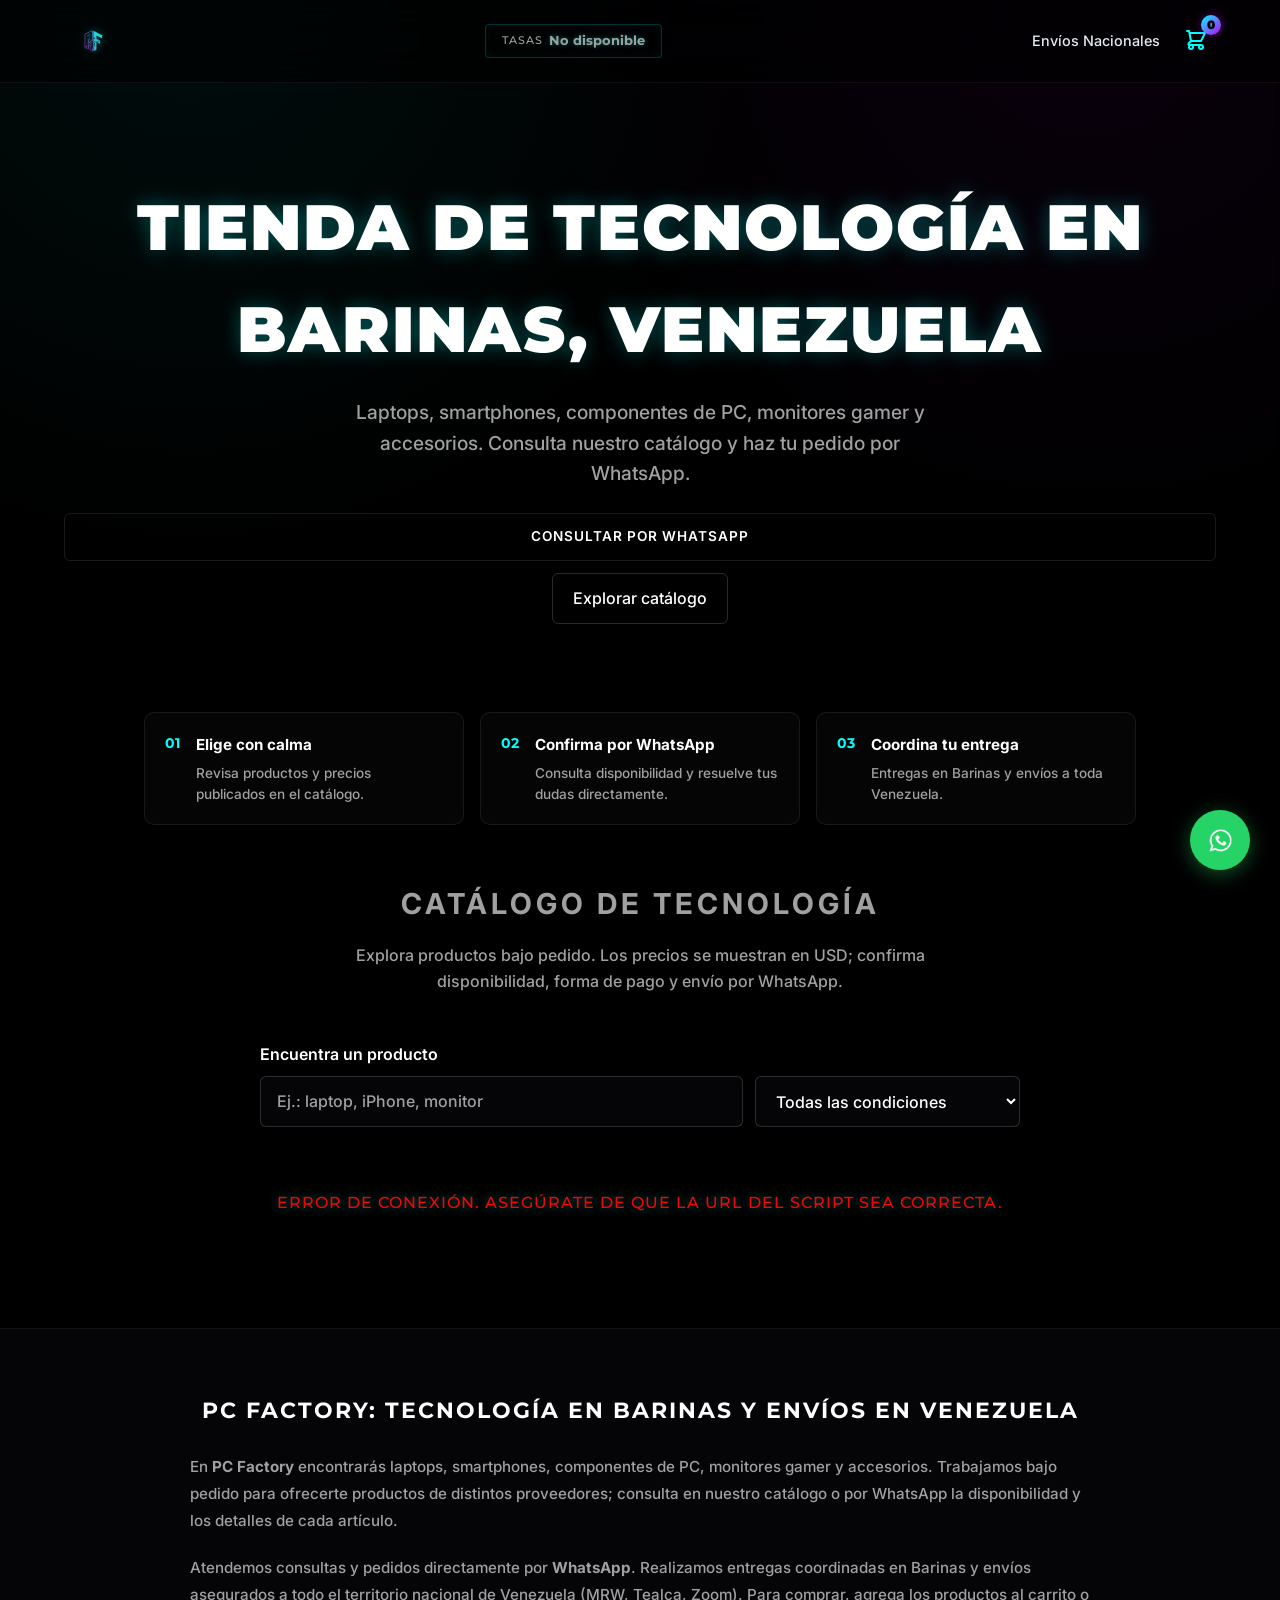
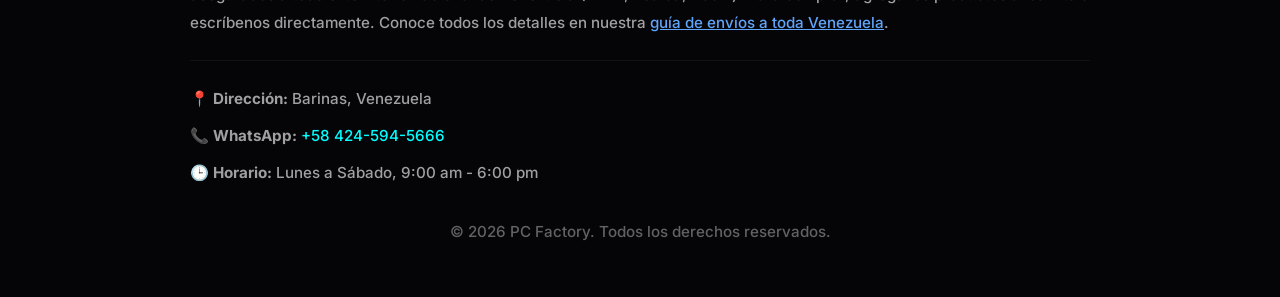
==== index.html @ 3b357d04 "Catalogo: agregar PlayStation 5 Slim 1TB con lectora y actualizar sitemap" ====
<!DOCTYPE html>
<html lang="es">
<head>
    <meta charset="UTF-8">
    <meta name="viewport" content="width=device-width, initial-scale=1.0">

    <title>PC Factory | Tecnología y computación en Barinas</title>
    <meta name="description" content="PC Factory en Barinas: laptops, smartphones, componentes de PC y accesorios. Consulta el catálogo y pide por WhatsApp; hacemos envíos a toda Venezuela.">
    <meta name="author" content="PC Factory">
    <meta name="robots" content="index, follow">
    <meta name="theme-color" content="#000000">

    <!-- Canonical y hreflang -->
    <link rel="canonical" href="https://pcfactory.site/">
    <link rel="alternate" hreflang="es-ve" href="https://pcfactory.site/">
    <link rel="alternate" hreflang="x-default" href="https://pcfactory.site/">

    <!-- Open Graph (Facebook / WhatsApp) -->
    <meta property="og:type" content="website">
    <meta property="og:site_name" content="PC Factory">
    <meta property="og:locale" content="es_VE">
    <meta property="og:title" content="PC Factory | Tecnología y computación en Barinas">
    <meta property="og:description" content="Laptops, smartphones, componentes de PC y accesorios en Barinas. Consulta el catálogo y pide por WhatsApp con envíos a toda Venezuela.">
    <meta property="og:url" content="https://pcfactory.site/">
    <meta property="og:image" content="https://pcfactory.site/Isotipo.png">
    <meta property="og:image:alt" content="Logo de PC Factory">

    <!-- Twitter Cards -->
    <meta name="twitter:card" content="summary_large_image">
    <meta name="twitter:title" content="PC Factory | Tecnología y computación en Barinas">
    <meta name="twitter:description" content="Laptops, smartphones, componentes de PC y accesorios en Barinas. Pide por WhatsApp; hacemos envíos a toda Venezuela.">
    <meta name="twitter:image" content="https://pcfactory.site/Isotipo.png">

    <!-- Favicon -->
    <link rel="icon" type="image/png" sizes="96x96" href="favicon/favicon-96x96.png">
    <link rel="icon" type="image/svg+xml" href="favicon/favicon.svg">
    <link rel="shortcut icon" href="favicon/favicon.ico">
    <link rel="apple-touch-icon" sizes="180x180" href="favicon/apple-touch-icon.png">
    <meta name="apple-mobile-web-app-title" content="PCFactory">
    <link rel="manifest" href="favicon/site.webmanifest">

    <!-- Schema.org: información del negocio -->
    <script type="application/ld+json">
    {
      "@context": "https://schema.org",
      "@type": "ElectronicsStore",
      "name": "PC Factory",
      "image": "https://pcfactory.site/Isotipo.png",
      "url": "https://pcfactory.site/",
      "telephone": "+58-424-594-5666",
      "priceRange": "$$",
      "address": {
        "@type": "PostalAddress",
        "streetAddress": "Ciudad Varyna, El Roble",
        "addressLocality": "Barinas",
        "addressRegion": "Barinas",
        "postalCode": "5201",
        "addressCountry": "VE"
      },
      "openingHoursSpecification": {
        "@type": "OpeningHoursSpecification",
        "dayOfWeek": [
          "Monday",
          "Tuesday",
          "Wednesday",
          "Thursday",
          "Friday",
          "Saturday"
        ],
        "opens": "09:00",
        "closes": "18:00"
      },
      "areaServed": [
        {
          "@type": "City",
          "name": "Barinas"
        },
        {
          "@type": "Country",
          "name": "Venezuela"
        }
      ]
    }
    </script>

    <!-- Fonts -->
    <link rel="preconnect" href="https://fonts.googleapis.com">
    <link rel="preconnect" href="https://fonts.gstatic.com" crossorigin>
    <link href="https://fonts.googleapis.com/css2?family=Inter:wght@400;500;600;700&family=Montserrat:wght@600;700;800&display=swap" rel="stylesheet">

    <!-- CSS -->
    <link rel="stylesheet" href="css/style.css">

    <!-- Scripts -->
    <script src="js/app.js" defer></script>
</head>
<body>

    <!-- Header / Navbar -->
    <header class="navbar">
        <div class="logo-container">
            <img src="Isotipo.png" alt="PC Factory, tienda de tecnología en Barinas" class="logo-img">
        </div>
        
        <!-- Tasas de Cambio -->
        <div class="exchange-rates" id="exchange-rates">
            <span class="rate-loading">Actualizando tasas...</span>
        </div>

        <nav style="display: flex; align-items: center; gap: 1rem;">
            <a href="envios-venezuela.html" class="nav-link" style="color: #e2e8f0; text-decoration: none; font-size: 0.9rem; font-weight: 500;">Envíos Nacionales</a>
            <button id="cart-toggle" class="cart-toggle" aria-label="Abrir pedido" aria-controls="cart-modal" aria-expanded="false">
                <svg width="24" height="24" fill="none" stroke="currentColor" viewBox="0 0 24 24">
                    <path stroke-linecap="round" stroke-linejoin="round" stroke-width="2" d="M3 3h2l.4 2M7 13h10l4-8H5.4M7 13L5.4 5M7 13l-2.293 2.293c-.63.63-.184 1.707.707 1.707H17m0 0a2 2 0 100 4 2 2 0 000-4zm-8 2a2 2 0 11-4 0 2 2 0 014 0z"></path>
                </svg>
                <span id="cart-count" class="cart-count">0</span>
            </button>
        </nav>
    </header>

    <main>
        <!-- Hero Section -->
        <section class="hero">
            <h1>Tienda de tecnología en Barinas, Venezuela</h1>
            <p>Laptops, smartphones, componentes de PC, monitores gamer y accesorios. Consulta nuestro catálogo y haz tu pedido por WhatsApp.</p>
            <div class="hero-actions">
                <a class="btn btn-primary hero-cta" href="https://wa.me/584245945666?text=Hola%20PC%20Factory%2C%20quiero%20consultar%20sobre%20el%20cat%C3%A1logo." target="_blank" rel="noopener noreferrer">Consultar por WhatsApp</a>
                <a class="hero-catalog-link" href="#catalogo">Explorar catálogo</a>
            </div>
        </section>

        <section class="shopping-benefits" aria-label="Cómo comprar en PC Factory">
            <div class="benefit-item">
                <span class="benefit-number" aria-hidden="true">01</span>
                <div>
                    <h2>Elige con calma</h2>
                    <p>Revisa productos y precios publicados en el catálogo.</p>
                </div>
            </div>
            <div class="benefit-item">
                <span class="benefit-number" aria-hidden="true">02</span>
                <div>
                    <h2>Confirma por WhatsApp</h2>
                    <p>Consulta disponibilidad y resuelve tus dudas directamente.</p>
                </div>
            </div>
            <div class="benefit-item">
                <span class="benefit-number" aria-hidden="true">03</span>
                <div>
                    <h2>Coordina tu entrega</h2>
                    <p>Entregas en Barinas y envíos a toda Venezuela.</p>
                </div>
            </div>
        </section>

        <!-- Product Catalog -->
        <section id="catalogo" class="products-section">
            <h2 class="section-title">Catálogo de tecnología</h2>
            <p class="catalog-intro">Explora productos bajo pedido. Los precios se muestran en USD; confirma disponibilidad, forma de pago y envío por WhatsApp.</p>
            <div class="catalog-tools">
                <label class="catalog-search-label" for="catalog-search">Encuentra un producto</label>
                <div class="catalog-filters">
                    <input id="catalog-search" class="catalog-search" type="search" placeholder="Ej.: laptop, iPhone, monitor" autocomplete="off">
                    <label class="visually-hidden" for="condition-filter">Filtrar por condición</label>
                    <select id="condition-filter" class="condition-filter">
                        <option value="">Todas las condiciones</option>
                    </select>
                </div>
                <p id="catalog-result-count" class="catalog-result-count" aria-live="polite"></p>
            </div>
            <div id="product-grid" class="product-grid">
                <!-- PRODUCT PAGES:START -->
<article class="product-card glass-panel">
    <a class="product-image-container product-static-image" href="productos/fuente-de-poder-spidertec-600w.html" aria-label="Ver detalles de Fuente de poder Spidertec 600w">
        <img src="https://i.postimg.cc/sfmdy00H/D-NQ-NP-2X-953090-MLV116192589009-082026-F.png" alt="Fuente de poder Spidertec 600w" class="product-image" loading="lazy">
        <span class="product-category">Nuevo</span>
    </a>
    <div class="product-info">
        <h3 class="product-name">Fuente de poder Spidertec 600w</h3>
        <p class="product-availability">Bajo pedido · confirma disponibilidad</p>
        <div class="product-footer">
            <span class="product-price">$20.00</span>
            <a class="btn btn-primary" href="productos/fuente-de-poder-spidertec-600w.html">Ver ficha del producto</a>
        </div>
    </div>
</article>
<article class="product-card glass-panel">
    <a class="product-image-container product-static-image" href="productos/memoria-ram-ddr4-8gb-2133mhz-2rx8-para-laptop.html" aria-label="Ver detalles de Memoria Ram DDR4 8gb 2133mhz 2rx8 Para Laptop">
        <img src="https://i.postimg.cc/L5cjGVfm/Whats-App-Image-2026-10-25-at-11-34-04-PM.png" alt="Memoria Ram DDR4 8gb 2133mhz 2rx8 Para Laptop" class="product-image" loading="lazy">
        <span class="product-category">Usado</span>
    </a>
    <div class="product-info">
        <h3 class="product-name">Memoria Ram DDR4 8gb 2133mhz 2rx8 Para Laptop</h3>
        <p class="product-availability">Bajo pedido · confirma disponibilidad</p>
        <div class="product-footer">
            <span class="product-price">$50.00</span>
            <a class="btn btn-primary" href="productos/memoria-ram-ddr4-8gb-2133mhz-2rx8-para-laptop.html">Ver ficha del producto</a>
        </div>
    </div>
</article>
<article class="product-card glass-panel">
    <a class="product-image-container product-static-image" href="productos/laptop-lenovo-yoga-11e-8gb-ram-ssd-128gb-tactil.html" aria-label="Ver detalles de Laptop Lenovo Yoga 11e 8gb Ram Ssd 128gb Táctil">
        <img src="https://i.postimg.cc/JnTR6kLc/Think-Pad-Yoga-11e-4th-Gen.png" alt="Laptop Lenovo Yoga 11e 8gb Ram Ssd 128gb Táctil" class="product-image" loading="lazy">
        <span class="product-category">Nuevo</span>
    </a>
    <div class="product-info">
        <h3 class="product-name">Laptop Lenovo Yoga 11e 8gb Ram Ssd 128gb Táctil</h3>
        <p class="product-availability">Bajo pedido · confirma disponibilidad</p>
        <div class="product-footer">
            <span class="product-price">$275.00</span>
            <a class="btn btn-primary" href="productos/laptop-lenovo-yoga-11e-8gb-ram-ssd-128gb-tactil.html">Ver ficha del producto</a>
        </div>
    </div>
</article>
<article class="product-card glass-panel">
    <a class="product-image-container product-static-image" href="productos/mini-ups-20-000mah-18w-5v-9v-12v.html" aria-label="Ver detalles de Mini Ups 20.000mah 18w 5v 9v 12v">
        <img src="https://i.postimg.cc/zvj2SCYm/D-NQ-NP-2X-614015-MLV114859892924-082026-F.png" alt="Mini Ups 20.000mah 18w 5v 9v 12v" class="product-image" loading="lazy">
        <span class="product-category">Nuevo</span>
    </a>
    <div class="product-info">
        <h3 class="product-name">Mini Ups 20.000mah 18w 5v 9v 12v</h3>
        <p class="product-availability">Bajo pedido · confirma disponibilidad</p>
        <div class="product-footer">
            <span class="product-price">$65.00</span>
            <a class="btn btn-primary" href="productos/mini-ups-20-000mah-18w-5v-9v-12v.html">Ver ficha del producto</a>
        </div>
    </div>
</article>
<article class="product-card glass-panel">
    <a class="product-image-container product-static-image" href="productos/playstation-5-slim-1tb-con-lectora.html" aria-label="Ver detalles de Playstation 5 Slim 1TB (Con lectora)">
        <img src="https://i.postimg.cc/0NVG891N/D-NQ-NP-864611-MLV77228385514-072024-O-Photoroom.png" alt="Playstation 5 Slim 1TB (Con lectora)" class="product-image" loading="lazy">
        <span class="product-category">Nuevo</span>
    </a>
    <div class="product-info">
        <h3 class="product-name">Playstation 5 Slim 1TB (Con lectora)</h3>
        <p class="product-availability">Bajo pedido · confirma disponibilidad</p>
        <div class="product-footer">
            <span class="product-price">$1155.00</span>
            <a class="btn btn-primary" href="productos/playstation-5-slim-1tb-con-lectora.html">Ver ficha del producto</a>
        </div>
    </div>
</article>
<!-- PRODUCT PAGES:END -->
            </div>
        </section>
    </main>

    <!-- Shopping Cart Modal -->
    <aside id="cart-modal" class="cart-modal" role="dialog" aria-modal="true" aria-labelledby="cart-title" aria-hidden="true" tabindex="-1">
        <div class="cart-header">
            <h3 id="cart-title">Tu pedido</h3>
            <button id="close-cart" class="close-btn" aria-label="Cerrar carrito">&times;</button>
        </div>
        <div id="cart-items" class="cart-items">
            <!-- Los items del carrito se inyectarán aquí -->
        </div>
        <div class="cart-footer">
            <div class="cart-total">
                <span>Total:</span>
                <span id="cart-total">$0.00</span>
            </div>
            <p class="checkout-note">Al continuar, enviaremos este resumen por WhatsApp para confirmar disponibilidad y coordinar los detalles.</p>
            <button id="checkout-btn" class="btn btn-primary checkout-btn" disabled>Enviar pedido por WhatsApp</button>
        </div>
    </aside>

    <!-- Product Preview Modal -->
    <div id="preview-modal" class="preview-modal" role="dialog" aria-modal="true" aria-labelledby="preview-title" aria-hidden="true">
        <div class="preview-content" tabindex="-1">
            <button id="close-preview" class="preview-close" aria-label="Cerrar vista previa">&times;</button>
            <div class="preview-image-container">
                <img id="preview-img" src="" alt="Vista previa">
            </div>
        <div class="preview-details">
                <h3 id="preview-title" class="preview-title"></h3>
                <div id="preview-price" class="preview-price"></div>
                <p id="preview-desc" class="preview-desc"></p>
                <button id="preview-add-cart" class="btn btn-primary">
                    <span>Agregar al pedido</span>
                </button>
            </div>
        </div>
    </div>

    <!-- Información del negocio -->
    <footer class="site-footer">
        <div class="footer-content">
            <h2>PC Factory: tecnología en Barinas y envíos en Venezuela</h2>
            <p>
                En <strong>PC Factory</strong> encontrarás laptops, smartphones, componentes de PC, monitores gamer y accesorios.
                Trabajamos bajo pedido para ofrecerte productos de distintos proveedores; consulta en nuestro catálogo o por WhatsApp
                la disponibilidad y los detalles de cada artículo.
            </p>
            <p>
                Atendemos consultas y pedidos directamente por <strong>WhatsApp</strong>. Realizamos entregas coordinadas en Barinas y envíos asegurados a todo el territorio nacional de Venezuela (MRW, Tealca, Zoom). Para comprar, agrega los productos al carrito o escríbenos directamente. Conoce todos los detalles en nuestra <a href="envios-venezuela.html" style="color: var(--color-primary, #60a5fa); text-decoration: underline;">guía de envíos a toda Venezuela</a>.
            </p>
            <div class="footer-info">
                <p><strong>📍 Dirección:</strong> Barinas, Venezuela</p>
                <p><strong>📞 WhatsApp:</strong> <a href="https://wa.me/584245945666">+58 424-594-5666</a></p>
                <p><strong>🕒 Horario:</strong> Lunes a Sábado, 9:00 am - 6:00 pm</p>
            </div>
            <p class="footer-copy">&copy; 2026 PC Factory. Todos los derechos reservados.</p>
        </div>
    </footer>

    <!-- WhatsApp Floating Button -->
    <a href="https://wa.me/584245945666" class="whatsapp-float" target="_blank" rel="noopener noreferrer" aria-label="Chatear con PC Factory por WhatsApp">
        <img src="img/logo whatsapp.avif" alt="" aria-hidden="true">
    </a>

</body>
</html>
---- css/style.css ----
/* css/style.css - Tech-Cyberpunk Premium */

:root {
    --bg-absolute: #000000;
    --bg-secondary: #050508;
    --text-primary: #FFFFFF;
    --text-secondary: #A0A0A0;
    
    /* Brand Colors */
    --cyan: #00FFFF;
    --cyan-glow: rgba(0, 255, 255, 0.4);
    --cyan-border: rgba(0, 255, 255, 0.2);
    
    --violet: #BD00FF;
    --violet-glow: rgba(189, 0, 255, 0.4);
    --violet-border: rgba(189, 0, 255, 0.2);
    
    --gradient: linear-gradient(135deg, var(--cyan), var(--violet));
    
    --font-heading: 'Montserrat', sans-serif;
    --font-body: 'Inter', sans-serif;
    
    --transition: all 0.3s cubic-bezier(0.25, 1, 0.5, 1);
}

* {
    margin: 0;
    padding: 0;
    box-sizing: border-box;
    -webkit-font-smoothing: antialiased;
}

body {
    background-color: var(--bg-absolute);
    color: var(--text-primary);
    font-family: var(--font-body);
    font-weight: 500;
    line-height: 1.6;
    overflow-x: hidden;
    position: relative;
    font-size: 16px;
}

/* Background Cyberpunk Elements (Clean, Minimal) */
body::before {
    content: '';
    position: fixed;
    top: 0; left: 0; width: 100%; height: 100%;
    background-image: 
        radial-gradient(circle at 15% 0%, rgba(0, 255, 255, 0.05) 0%, transparent 40%),
        radial-gradient(circle at 85% 0%, rgba(189, 0, 255, 0.05) 0%, transparent 40%);
    z-index: -2;
    pointer-events: none;
}

/* Typography Rules */
h1, h2, h3, h4, h5, h6 {
    font-family: var(--font-heading);
    text-transform: uppercase;
    font-weight: 700;
    letter-spacing: 2px;
}

/* Header */
.navbar {
    position: fixed;
    top: 0;
    width: 100%;
    z-index: 100;
    display: flex;
    justify-content: space-between;
    align-items: center;
    padding: 1rem 5%;
    background: rgba(0, 0, 0, 0.6);
    backdrop-filter: blur(20px);
    border-bottom: 1px solid rgba(255, 255, 255, 0.05);
}

.logo-container {
    display: flex;
    align-items: center;
}

.logo-img {
    height: 50px;
    object-fit: contain;
    filter: drop-shadow(0 0 5px var(--cyan-glow));
}

/* Exchange Rates */
.exchange-rates {
    display: flex;
    gap: 1.5rem;
    background: rgba(0, 0, 0, 0.5);
    border: 1px solid var(--cyan-border);
    padding: 6px 16px;
    border-radius: 4px;
    font-family: var(--font-heading);
    font-size: 0.8rem;
    box-shadow: inset 0 0 10px rgba(0, 255, 255, 0.05);
}

.rate-item {
    display: flex;
    align-items: center;
    gap: 6px;
}

.rate-label {
    color: var(--text-secondary);
    font-size: 0.7rem;
    letter-spacing: 1px;
}

.rate-value {
    color: var(--cyan);
    font-weight: 700;
    text-shadow: 0 0 5px var(--cyan-glow);
}

.rate-value.bcv {
    color: var(--violet);
    text-shadow: 0 0 5px var(--violet-glow);
}

.rate-loading {
    color: var(--text-secondary);
    font-family: var(--font-body);
    font-size: 0.8rem;
    animation: pulse 1.5s infinite;
}

.cart-toggle {
    background: transparent;
    border: none;
    color: var(--cyan);
    cursor: pointer;
    position: relative;
    padding: 8px;
    transition: var(--transition);
}

.cart-toggle:hover {
    color: var(--text-primary);
    transform: scale(1.1);
    filter: drop-shadow(0 0 8px var(--cyan));
}

.cart-count {
    position: absolute;
    top: -5px;
    right: -5px;
    background: var(--gradient);
    color: var(--bg-absolute);
    font-size: 0.75rem;
    font-weight: 900;
    width: 20px;
    height: 20px;
    border-radius: 50%;
    display: flex;
    align-items: center;
    justify-content: center;
    box-shadow: 0 0 10px var(--violet-glow);
    font-family: var(--font-heading);
}

/* Hero Section */
.hero {
    margin-top: 80px;
    padding: 6rem 5% 4rem;
    text-align: center;
    position: relative;
}

.hero h1 {
    font-size: 4rem;
    font-weight: 900;
    margin-bottom: 1rem;
    color: var(--text-primary);
    text-shadow: 0 0 20px rgba(0, 255, 255, 0.3);
}

.hero h1 span {
    background: var(--gradient);
    -webkit-background-clip: text;
    -webkit-text-fill-color: transparent;
}

.hero p {
    font-size: 1.2rem;
    color: var(--text-secondary);
    max-width: 600px;
    margin: 0 auto;
    font-family: var(--font-body);
    font-weight: 500;
}

.hero-actions {
    display: flex;
    justify-content: center;
    align-items: center;
    flex-wrap: wrap;
    gap: 0.75rem;
    margin-top: 1.5rem;
}

.hero-cta {
    width: fit-content;
    margin: 0;
    text-decoration: none;
}

.hero-catalog-link {
    display: inline-flex;
    align-items: center;
    justify-content: center;
    min-height: 48px;
    padding: 0.75rem 1.25rem;
    border: 1px solid rgba(255, 255, 255, 0.16);
    border-radius: 6px;
    color: var(--text-primary);
    text-decoration: none;
    transition: var(--transition);
}

.hero-catalog-link:hover {
    border-color: var(--cyan);
    color: var(--cyan);
}

.shopping-benefits {
    display: grid;
    grid-template-columns: repeat(3, minmax(0, 1fr));
    gap: 1rem;
    max-width: 1120px;
    margin: 0 auto;
    padding: 1.5rem 5%;
}

.benefit-item {
    display: flex;
    align-items: flex-start;
    gap: 1rem;
    padding: 1.25rem;
    border: 1px solid rgba(255, 255, 255, 0.08);
    border-radius: 10px;
    background: rgba(255, 255, 255, 0.02);
}

.benefit-number {
    color: var(--cyan);
    font-family: var(--font-heading);
    font-size: 0.85rem;
    font-weight: 700;
}

.benefit-item h2 {
    margin-bottom: 0.35rem;
    font-family: var(--font-body);
    font-size: 0.95rem;
    letter-spacing: 0;
    text-transform: none;
}

.benefit-item p {
    color: var(--text-secondary);
    font-size: 0.85rem;
    line-height: 1.5;
}

/* Products Grid */
.products-section {
    padding: 2rem 5% 5rem;
}

#catalogo {
    scroll-margin-top: 100px;
}

.section-title {
    font-size: 1.8rem;
    margin-bottom: 1rem;
    color: var(--text-secondary);
    text-align: center;
    font-family: var(--font-body);
    font-style: normal;
    letter-spacing: 4px;
}

.catalog-intro {
    max-width: 680px;
    margin: 0 auto 3rem;
    color: var(--text-secondary);
    text-align: center;
}

.catalog-tools {
    max-width: 760px;
    margin: 0 auto 2rem;
}

.catalog-search-label {
    display: block;
    margin-bottom: 0.5rem;
    color: var(--text-primary);
    font-weight: 600;
}

.catalog-filters {
    display: grid;
    grid-template-columns: minmax(0, 1fr) minmax(190px, 0.55fr);
    gap: 0.75rem;
}

.catalog-search,
.condition-filter {
    width: 100%;
    min-height: 48px;
    padding: 0.75rem 1rem;
    border: 1px solid rgba(255, 255, 255, 0.16);
    border-radius: 6px;
    background: var(--bg-secondary);
    color: var(--text-primary);
    font: inherit;
}

.catalog-search::placeholder {
    color: var(--text-secondary);
}

.catalog-result-count {
    min-height: 1.5em;
    margin-top: 0.65rem;
    color: var(--text-secondary);
    font-size: 0.85rem;
}

.visually-hidden {
    position: absolute;
    width: 1px;
    height: 1px;
    padding: 0;
    margin: -1px;
    overflow: hidden;
    clip: rect(0, 0, 0, 0);
    white-space: nowrap;
    border: 0;
}

.product-grid {
    display: grid;
    grid-template-columns: repeat(auto-fill, minmax(280px, 1fr));
    gap: 2rem;
}

/* Product Card - Clean Containers */
.product-card {
    display: flex;
    flex-direction: column;
    overflow: hidden;
    transition: var(--transition);
    background: transparent;
    border: 1px solid rgba(255, 255, 255, 0.05);
    border-radius: 12px;
    position: relative;
    padding-bottom: 1.5rem;
}

.product-card:hover {
    transform: translateY(-5px);
    border-color: var(--cyan-border);
    box-shadow: 0 10px 30px rgba(0, 255, 255, 0.05);
}

.product-image-container {
    position: relative;
    padding: 2rem;
    display: flex;
    justify-content: center;
    align-items: center;
    height: 300px;
    cursor: pointer;
    background: radial-gradient(circle at center, rgba(255, 255, 255, 0.02) 0%, transparent 70%);
    width: 100%;
    border: 0;
    color: inherit;
    font: inherit;
}

.product-image-container:focus-visible,
.catalog-search:focus-visible,
.condition-filter:focus-visible,
.btn:focus-visible,
.cart-toggle:focus-visible,
.close-btn:focus-visible,
.preview-close:focus-visible,
.remove-item:focus-visible,
.whatsapp-float:focus-visible {
    outline: 2px solid var(--cyan);
    outline-offset: 3px;
}

.product-image {
    max-width: 100%;
    max-height: 100%;
    object-fit: contain;
    transition: transform 0.4s ease;
}

.product-card:hover .product-image {
    transform: scale(1.05);
}

.product-category {
    position: absolute;
    top: 15px;
    left: 15px;
    background: transparent;
    font-size: 0.7rem;
    font-family: var(--font-body);
    color: var(--text-secondary);
    letter-spacing: 1px;
}

.product-info {
    padding: 0 1.5rem;
    display: flex;
    flex-direction: column;
    align-items: center;
    text-align: center;
}

.product-name {
    font-size: 1.1rem;
    margin-bottom: 1rem;
    color: var(--text-primary);
    font-family: var(--font-body);
    font-weight: 600;
    text-transform: none;
    letter-spacing: 0;
}

.product-availability {
    margin: -0.35rem 0 1rem;
    color: var(--text-secondary);
    font-size: 0.8rem;
}

.product-footer {
    display: flex;
    flex-direction: column;
    align-items: center;
    gap: 1rem;
    width: 100%;
}

.product-details-link {
    color: var(--text-secondary);
    font-size: 0.85rem;
    text-underline-offset: 3px;
}

.product-details-link:hover {
    color: var(--cyan);
}

/* Massive Clean Price */
.product-price {
    font-family: var(--font-heading);
    font-size: 1.6rem;
    font-weight: 700;
    color: var(--cyan);
}

/* Minimalist Outline Buttons */
.btn {
    padding: 12px 24px;
    border: 1px solid rgba(255,255,255,0.1);
    border-radius: 6px;
    font-weight: 600;
    font-family: var(--font-body);
    text-transform: uppercase;
    letter-spacing: 1px;
    cursor: pointer;
    transition: var(--transition);
    display: flex;
    align-items: center;
    justify-content: center;
    gap: 8px;
    font-size: 0.85rem;
    background: transparent;
    color: var(--text-primary);
    width: 100%;
}

.btn:hover {
    border-color: var(--cyan);
    color: var(--cyan);
    background: rgba(0, 255, 255, 0.05);
}

.btn.added {
    border-color: var(--violet);
    color: var(--violet);
    box-shadow: inset 0 0 10px rgba(189, 0, 255, 0.2), 0 0 15px var(--violet-glow);
    text-shadow: 0 0 5px var(--violet);
}

/* Cart Modal */
.cart-modal {
    position: fixed;
    top: 0;
    right: -450px;
    width: 400px;
    height: 100vh;
    background: rgba(5, 5, 8, 0.95);
    backdrop-filter: blur(10px);
    z-index: 1000;
    transition: var(--transition);
    border-left: 1px solid var(--violet-border);
    display: flex;
    flex-direction: column;
    box-shadow: -10px 0 30px rgba(0,0,0,0.8);
}

.cart-modal.open {
    right: 0;
}

.cart-header {
    padding: 2rem;
    display: flex;
    justify-content: space-between;
    align-items: center;
    border-bottom: 1px solid rgba(255,255,255,0.05);
}

.close-btn {
    background: transparent;
    border: none;
    color: var(--text-secondary);
    font-size: 2rem;
    cursor: pointer;
    transition: var(--transition);
}

.close-btn:hover {
    color: var(--cyan);
    text-shadow: 0 0 10px var(--cyan);
}

.cart-items {
    flex-grow: 1;
    overflow-y: auto;
    padding: 2rem;
    display: flex;
    flex-direction: column;
    gap: 1.5rem;
}

.cart-item {
    display: flex;
    align-items: center;
    gap: 1rem;
    background: rgba(255,255,255,0.02);
    padding: 12px;
    border-radius: 6px;
    border: 1px solid rgba(255,255,255,0.05);
}

.cart-item img {
    width: 60px;
    height: 60px;
    object-fit: contain;
}

.cart-item-info {
    flex-grow: 1;
}

.cart-item-info h4 {
    font-size: 0.95rem;
    margin-bottom: 4px;
    font-weight: 700;
    font-family: var(--font-heading);
    text-transform: uppercase;
}

.cart-item-info p {
    background: var(--gradient);
    -webkit-background-clip: text;
    -webkit-text-fill-color: transparent;
    font-weight: 900;
    font-size: 1.1rem;
    font-family: var(--font-heading);
}

.remove-item {
    background: transparent;
    border: none;
    color: var(--text-secondary);
    font-size: 1.5rem;
    cursor: pointer;
}

.remove-item:hover {
    color: var(--violet);
    text-shadow: 0 0 10px var(--violet);
}

.cart-footer {
    padding: 2rem;
    border-top: 1px solid rgba(255,255,255,0.05);
    background: var(--bg-absolute);
}

.cart-total {
    display: flex;
    justify-content: space-between;
    font-size: 1.5rem;
    font-weight: 800;
    margin-bottom: 1.5rem;
    font-family: var(--font-heading);
}

.cart-total span:last-child {
    background: var(--gradient);
    -webkit-background-clip: text;
    -webkit-text-fill-color: transparent;
}

.checkout-btn {
    width: 100%;
    justify-content: center;
    padding: 16px;
    font-size: 1.1rem;
    background: var(--gradient);
    color: var(--bg-absolute);
    border: none;
}

.checkout-note {
    margin: -0.5rem 0 1rem;
    color: var(--text-secondary);
    font-size: 0.82rem;
    line-height: 1.5;
}

.checkout-btn:disabled {
    cursor: not-allowed;
    opacity: 0.45;
    box-shadow: none;
}

.checkout-btn:disabled:hover {
    color: var(--bg-absolute);
    background: var(--gradient);
    border: none;
}

.checkout-btn:hover {
    box-shadow: 0 0 20px var(--violet-glow);
    color: #fff;
    background: var(--bg-absolute);
    border: 1px solid var(--violet);
}

.empty-cart {
    text-align: center;
    color: var(--text-secondary);
    margin-top: 2rem;
}

/* Animations */
@keyframes pulse {
    0% { transform: scale(1); box-shadow: 0 0 0 var(--cyan); }
    50% { transform: scale(1.2); box-shadow: 0 0 20px var(--violet); }
    100% { transform: scale(1); box-shadow: 0 0 0 var(--cyan); }
}

.pulse-anim {
    animation: pulse 0.4s ease-out;
}

/* Product Preview Modal - Vertical Minimalist */
.preview-modal {
    position: fixed;
    top: 0;
    left: 0;
    width: 100%;
    height: 100vh;
    background: rgba(0, 0, 0, 0.95);
    backdrop-filter: blur(10px);
    z-index: 2000;
    display: flex;
    justify-content: center;
    align-items: center;
    opacity: 0;
    pointer-events: none;
    transition: var(--transition);
}

.preview-modal.open {
    opacity: 1;
    pointer-events: auto;
}

.preview-content {
    background: var(--bg-absolute);
    border: 1px solid rgba(255,255,255,0.05);
    border-radius: 12px;
    width: 90%;
    max-width: 700px;
    max-height: 90vh;
    display: flex;
    flex-direction: column;
    position: relative;
    overflow-y: auto;
    box-shadow: 0 0 50px rgba(0, 0, 0, 1);
    transform: translateY(20px);
    transition: transform 0.4s cubic-bezier(0.25, 1, 0.5, 1), opacity 0.4s;
}

.preview-modal.open .preview-content {
    transform: translateY(0);
}

.preview-close {
    position: absolute;
    top: 15px;
    right: 20px;
    background: transparent;
    border: none;
    color: var(--text-secondary);
    font-size: 2rem;
    cursor: pointer;
    transition: var(--transition);
    z-index: 10;
}

.preview-close:hover {
    color: var(--text-primary);
}

.preview-image-container {
    width: 100%;
    height: 50vh;
    display: flex;
    justify-content: center;
    align-items: center;
    background: #050508;
    padding: 2rem;
    border-bottom: 1px solid rgba(255,255,255,0.05);
}

.preview-image-container img {
    max-width: 100%;
    max-height: 100%;
    object-fit: contain;
}

.preview-details {
    padding: 2.5rem;
    display: flex;
    flex-direction: column;
    align-items: center;
    text-align: center;
}

.preview-title {
    font-family: var(--font-body);
    font-size: 1.8rem;
    font-weight: 600;
    margin-bottom: 0.5rem;
    color: var(--text-primary);
    text-transform: none;
    letter-spacing: 0;
}

.preview-price {
    font-family: var(--font-heading);
    font-size: 2.5rem;
    font-weight: 700;
    color: var(--cyan);
    margin-bottom: 2rem;
}

.preview-desc {
    color: var(--text-secondary);
    margin-bottom: 3rem;
    line-height: 1.8;
    font-size: 1rem;
    text-align: left;
    width: 100%;
    font-family: var(--font-body);
}

/* Utilities for JS States */
.loading, .error-msg {
    font-family: var(--font-heading);
    text-transform: uppercase;
    letter-spacing: 1px;
    color: var(--cyan);
    text-shadow: 0 0 10px var(--cyan-glow);
}

/* Responsive */
@media (max-width: 768px) {
    .navbar {
        flex-wrap: wrap;
        gap: 0.5rem;
        padding: 0.8rem 4%;
    }

    .exchange-rates {
        order: 3;
        width: 100%;
        justify-content: center;
        font-size: 0.7rem;
        padding: 4px 10px;
    }

    .hero { padding: 4rem 5% 2rem; }
    .hero h1 { font-size: 2.2rem; }
    .hero p { font-size: 1rem; }
    .hero-actions { flex-direction: column; }
    .hero-cta,
    .hero-catalog-link { width: 100%; max-width: 320px; }

    .shopping-benefits {
        grid-template-columns: 1fr;
        gap: 0.65rem;
    }

    .benefit-item {
        padding: 1rem;
    }

    .catalog-filters {
        grid-template-columns: 1fr;
    }

    .product-grid {
        grid-template-columns: repeat(auto-fill, minmax(160px, 1fr));
        gap: 1rem;
    }

    .product-image-container { height: 200px; padding: 1rem; }
    .product-name { font-size: 0.95rem; }
    .product-price { font-size: 1.3rem; }
    .product-info { padding: 0 0.85rem; }
    .product-availability { font-size: 0.75rem; }
    .btn { padding: 11px 12px; font-size: 0.75rem; }

    .cart-modal { width: 100%; right: -100%; }

    .preview-content {
        width: 100%;
        max-width: 100%;
        max-height: 100vh;
        border-radius: 0;
    }

    .preview-image-container { height: 40vh; }
    .preview-title { font-size: 1.4rem; }
    .preview-price { font-size: 2rem; }
    .preview-details { padding: 1.5rem; }
}

/* ============================================================ */
/* Footer SEO - Información local Barinas                       */
/* ============================================================ */
.site-footer {
    background: var(--bg-secondary);
    border-top: 1px solid rgba(255, 255, 255, 0.05);
    padding: 4rem 5% 2rem;
    margin-top: 2rem;
}

.footer-content {
    max-width: 900px;
    margin: 0 auto;
    text-align: left;
}

.site-footer h2 {
    font-size: 1.4rem;
    color: var(--text-primary);
    margin-bottom: 1.5rem;
    text-align: center;
    letter-spacing: 2px;
}

.site-footer p {
    color: var(--text-secondary);
    font-size: 0.95rem;
    margin-bottom: 1.2rem;
    line-height: 1.8;
    font-family: var(--font-body);
}

.footer-info {
    border-top: 1px solid rgba(255, 255, 255, 0.05);
    padding-top: 1.5rem;
    margin-top: 1.5rem;
}

.footer-info p {
    margin-bottom: 0.6rem;
}

.footer-info a {
    color: var(--cyan);
    text-decoration: none;
}

.footer-info a:hover {
    text-decoration: underline;
    text-shadow: 0 0 8px var(--cyan-glow);
}

.footer-copy {
    text-align: center;
    font-size: 0.8rem;
    margin-top: 2rem;
    margin-bottom: 0;
    opacity: 0.6;
}

@media (max-width: 768px) {
    .site-footer {
        padding: 3rem 5% 1.5rem;
    }
    .site-footer h2 {
        font-size: 1.1rem;
    }
}

/* ============================================================ */
/* Floating WhatsApp Button                                     */
/* ============================================================ */
.whatsapp-float {
    position: fixed;
    bottom: 30px;
    right: 30px;
    width: 60px;
    height: 60px;
    background-color: #25D366;
    color: #FFF;
    border-radius: 50%;
    display: flex;
    justify-content: center;
    align-items: center;
    box-shadow: 0px 4px 20px rgba(37, 211, 102, 0.4);
    z-index: 9999;
    transition: transform 0.3s cubic-bezier(0.175, 0.885, 0.32, 1.275), box-shadow 0.3s ease;
}

.whatsapp-float:hover {
    transform: scale(1.1);
    box-shadow: 0px 6px 25px rgba(37, 211, 102, 0.6);
    color: #FFF;
}

.whatsapp-float img {
    width: 35px;
    height: 35px;
    object-fit: contain;
}

body.cart-open .whatsapp-float {
    transform: scale(0) rotate(90deg);
    opacity: 0;
    pointer-events: none;
}

@media (max-width: 768px) {
    .whatsapp-float {
        bottom: 20px;
        right: 20px;
        width: 55px;
        height: 55px;
    }
    .whatsapp-float img {
        width: 30px;
        height: 30px;
    }
}
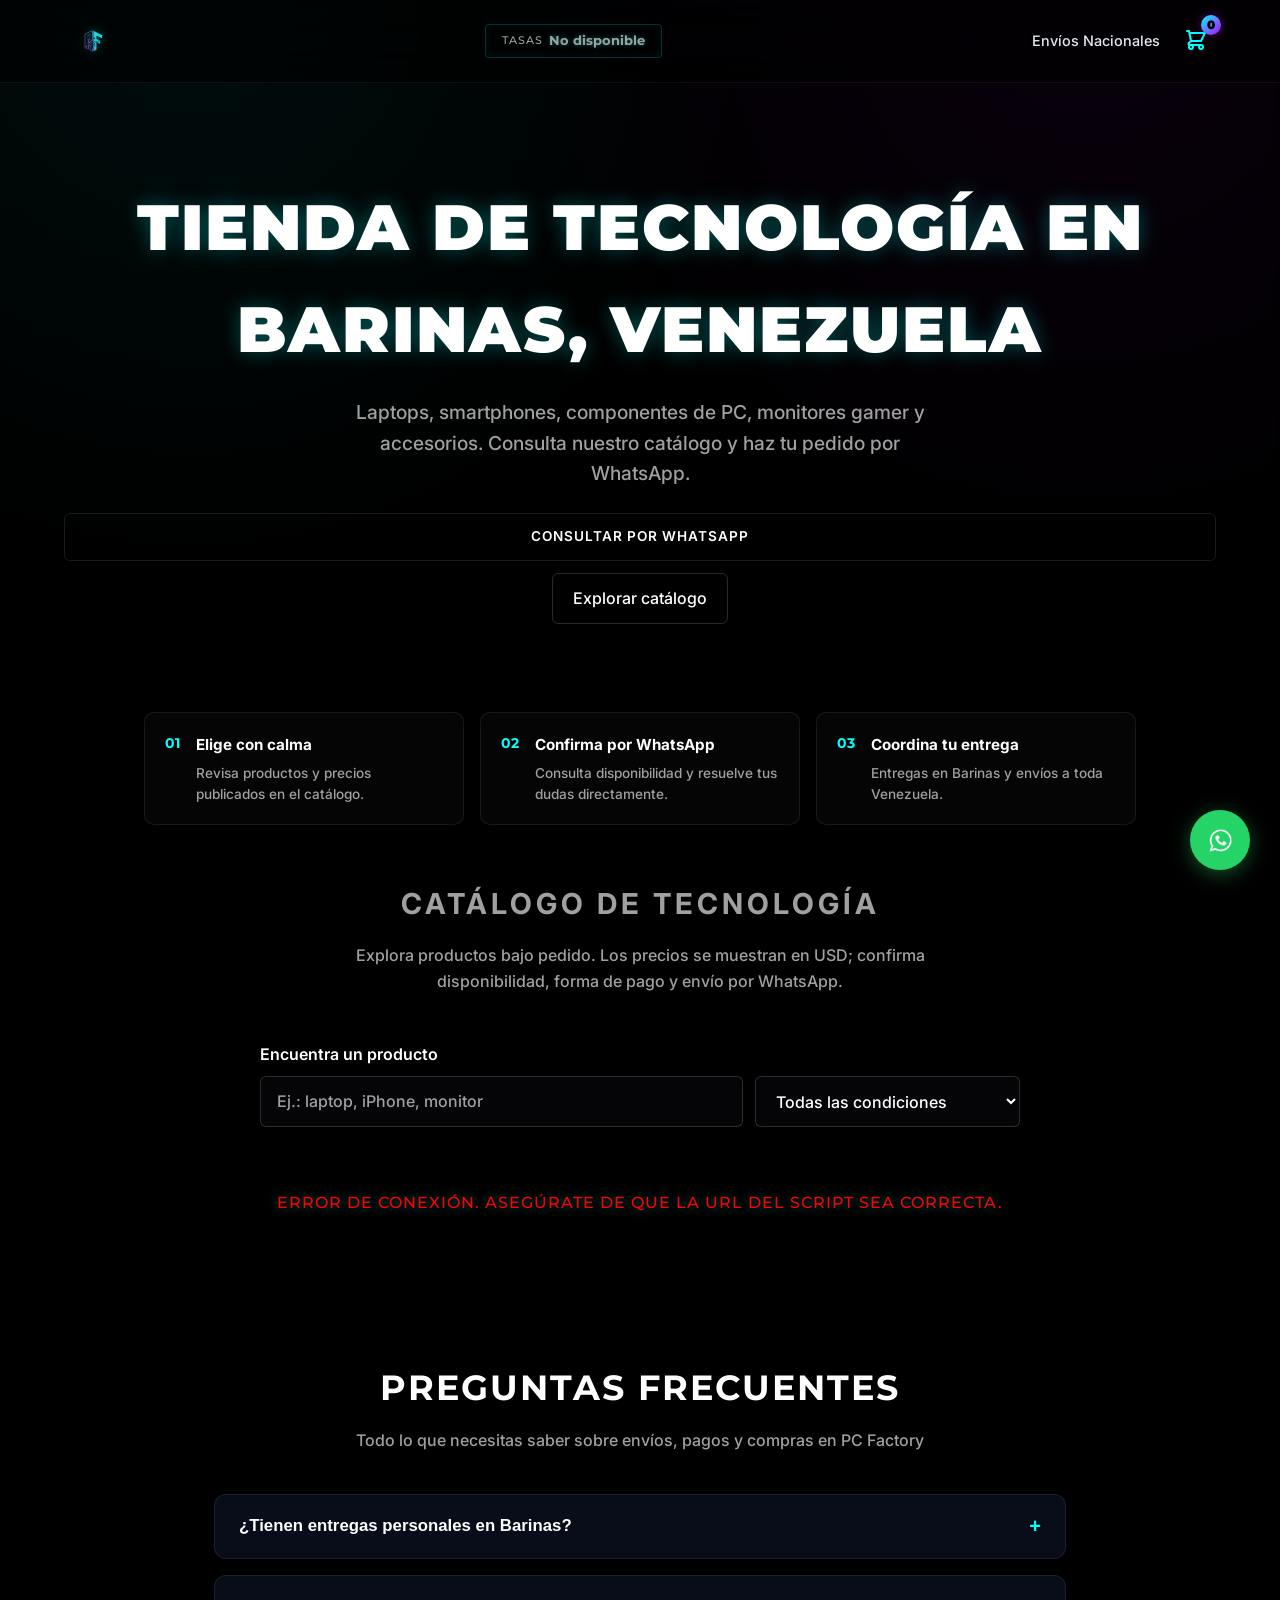
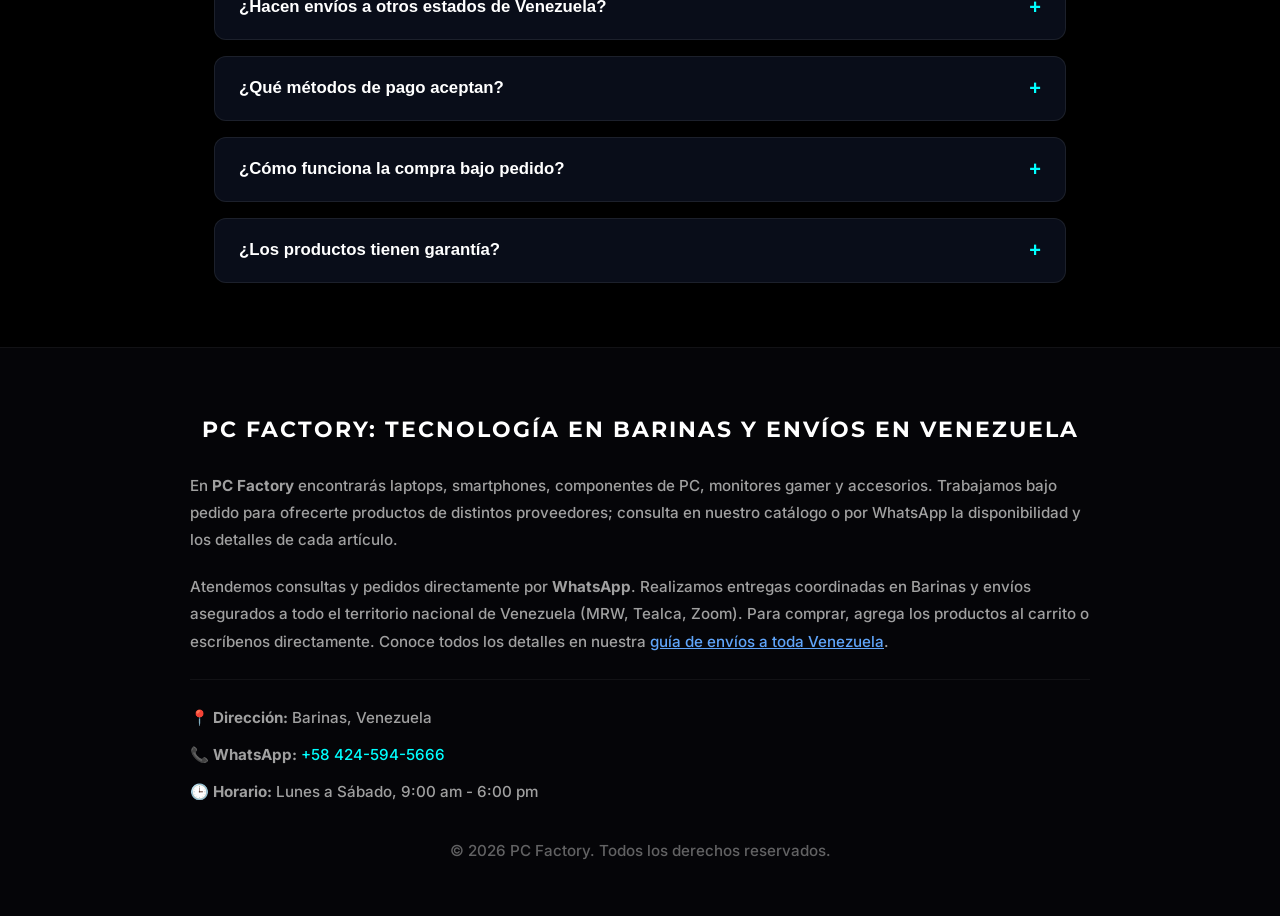
==== commit 4f09bda7: "SEO: agregar seccion FAQ con acordeon interactivo y datos estructurados Schema FAQPage" ====
--- a/index.html
+++ b/index.html
@@ -3,6 +3,16 @@
 <head>
     <meta charset="UTF-8">
     <meta name="viewport" content="width=device-width, initial-scale=1.0">
+
+    <!-- Google tag (gtag.js) -->
+    <script async src="https://www.googletagmanager.com/gtag/js?id=G-7D0QBT2Z5B"></script>
+    <script>
+      window.dataLayer = window.dataLayer || [];
+      function gtag(){dataLayer.push(arguments);}
+      gtag('js', new Date());
+
+      gtag('config', 'G-7D0QBT2Z5B');
+    </script>
 
     <title>PC Factory | Tecnología y computación en Barinas</title>
     <meta name="description" content="PC Factory en Barinas: laptops, smartphones, componentes de PC y accesorios. Consulta el catálogo y pide por WhatsApp; hacemos envíos a toda Venezuela.">
@@ -92,7 +102,58 @@
     <link rel="stylesheet" href="css/style.css">
 
     <!-- Scripts -->
-    <script src="js/app.js" defer></script>
+    <script src="js/app.js?v=3" defer></script>
+
+    <!-- Schema.org FAQPage -->
+    <script type="application/ld+json">
+    {
+      "@context": "https://schema.org",
+      "@type": "FAQPage",
+      "mainEntity": [
+        {
+          "@type": "Question",
+          "name": "¿Tienen tienda física en Barinas o hacen entregas personales?",
+          "acceptedAnswer": {
+            "@type": "Answer",
+            "text": "Coordinamos entregas personales seguras en Barinas (Alto Barinas, Centro, Ciudad Varyna y zonas aledañas) previa confirmación por WhatsApp. Puedes revisar tu mercancía al momento de la entrega."
+          }
+        },
+        {
+          "@type": "Question",
+          "name": "¿Hacen envíos a otros estados de Venezuela?",
+          "acceptedAnswer": {
+            "@type": "Answer",
+            "text": "Sí, realizamos envíos nacionales diarios con cobro en destino y seguro a cualquier estado de Venezuela a través de Zoom, Tealca y MRW (Caracas, Valencia, Maracaibo, San Cristóbal, Mérida, etc.)."
+          }
+        },
+        {
+          "@type": "Question",
+          "name": "¿Qué métodos de pago aceptan?",
+          "acceptedAnswer": {
+            "@type": "Answer",
+            "text": "Aceptamos Bolívares mediante Pago Móvil o transferencia a la tasa oficial del Banco Central de Venezuela (BCV) del día, Dólares en efectivo para entregas en Barinas, y métodos digitales como Binance USDT o Zinli."
+          }
+        },
+        {
+          "@type": "Question",
+          "name": "¿Cómo funciona la compra bajo pedido?",
+          "acceptedAnswer": {
+            "@type": "Answer",
+            "text": "Para artículos que no tenemos en inventario inmediato local, gestionamos el pedido directamente con nuestros proveedores mayoristas confiables. Te indicamos tiempo de llegada exacto antes de que realices ningún pago."
+          }
+        },
+        {
+          "@type": "Question",
+          "name": "¿Los productos tienen garantía?",
+          "acceptedAnswer": {
+            "@type": "Answer",
+            "text": "Todos nuestros componentes nuevos y equipos cuentan con garantía técnica contra defectos de fábrica comprobada antes del despacho."
+          }
+        }
+      ]
+    }
+    </script>
+
 </head>
 <body>
 
@@ -177,7 +238,7 @@
     </a>
     <div class="product-info">
         <h3 class="product-name">Fuente de poder Spidertec 600w</h3>
-        <p class="product-availability">Bajo pedido · confirma disponibilidad</p>
+        <p class="product-availability">Bajo pedido · Proveedor garantizado</p>
         <div class="product-footer">
             <span class="product-price">$20.00</span>
             <a class="btn btn-primary" href="productos/fuente-de-poder-spidertec-600w.html">Ver ficha del producto</a>
@@ -191,7 +252,7 @@
     </a>
     <div class="product-info">
         <h3 class="product-name">Memoria Ram DDR4 8gb 2133mhz 2rx8 Para Laptop</h3>
-        <p class="product-availability">Bajo pedido · confirma disponibilidad</p>
+        <p class="product-availability">Disponible · Entrega inmediata o nacional</p>
         <div class="product-footer">
             <span class="product-price">$50.00</span>
             <a class="btn btn-primary" href="productos/memoria-ram-ddr4-8gb-2133mhz-2rx8-para-laptop.html">Ver ficha del producto</a>
@@ -205,7 +266,7 @@
     </a>
     <div class="product-info">
         <h3 class="product-name">Laptop Lenovo Yoga 11e 8gb Ram Ssd 128gb Táctil</h3>
-        <p class="product-availability">Bajo pedido · confirma disponibilidad</p>
+        <p class="product-availability">Bajo pedido · Proveedor garantizado</p>
         <div class="product-footer">
             <span class="product-price">$275.00</span>
             <a class="btn btn-primary" href="productos/laptop-lenovo-yoga-11e-8gb-ram-ssd-128gb-tactil.html">Ver ficha del producto</a>
@@ -219,7 +280,7 @@
     </a>
     <div class="product-info">
         <h3 class="product-name">Mini Ups 20.000mah 18w 5v 9v 12v</h3>
-        <p class="product-availability">Bajo pedido · confirma disponibilidad</p>
+        <p class="product-availability">Bajo pedido · Proveedor garantizado</p>
         <div class="product-footer">
             <span class="product-price">$65.00</span>
             <a class="btn btn-primary" href="productos/mini-ups-20-000mah-18w-5v-9v-12v.html">Ver ficha del producto</a>
@@ -233,14 +294,113 @@
     </a>
     <div class="product-info">
         <h3 class="product-name">Playstation 5 Slim 1TB (Con lectora)</h3>
-        <p class="product-availability">Bajo pedido · confirma disponibilidad</p>
+        <p class="product-availability">Disponible · Entrega inmediata o nacional</p>
         <div class="product-footer">
             <span class="product-price">$1155.00</span>
             <a class="btn btn-primary" href="productos/playstation-5-slim-1tb-con-lectora.html">Ver ficha del producto</a>
         </div>
     </div>
 </article>
+<article class="product-card glass-panel">
+    <a class="product-image-container product-static-image" href="productos/mini-ups-powerbank-20000mah-bilolly-para-router-y-modem-con-2-cables-9v-12v-9-13h.html" aria-label="Ver detalles de Mini UPS Powerbank 20000mAh Bilolly para Router y Módem con 2 Cables 9V/12V (9-13h)">
+        <img src="https://i.postimg.cc/tCbztS5c/Gemini-Generated-Image-9lhism9lhism9lhi-Photoroom.png" alt="Mini UPS Powerbank 20000mAh Bilolly para Router y Módem con 2 Cables 9V/12V (9-13h)" class="product-image" loading="lazy">
+        <span class="product-category">Nuevo</span>
+    </a>
+    <div class="product-info">
+        <h3 class="product-name">Mini UPS Powerbank 20000mAh Bilolly para Router y Módem con 2 Cables 9V/12V (9-13h)</h3>
+        <p class="product-availability">Disponible · Entrega inmediata o nacional</p>
+        <div class="product-footer">
+            <span class="product-price">$45.00</span>
+            <a class="btn btn-primary" href="productos/mini-ups-powerbank-20000mah-bilolly-para-router-y-modem-con-2-cables-9v-12v-9-13h.html">Ver ficha del producto</a>
+        </div>
+    </div>
+</article>
+<article class="product-card glass-panel">
+    <a class="product-image-container product-static-image" href="productos/monitor-19-veltum-60hz-vga-hdmi.html" aria-label="Ver detalles de Monitor 19&quot; Veltum 60hz VGA/HDMI">
+        <img src="https://i.postimg.cc/ydv7QrR5/D-NQ-NP-2X-770652-MLV107063599256-022026-F-Photoroom.png" alt="Monitor 19&quot; Veltum 60hz VGA/HDMI" class="product-image" loading="lazy">
+        <span class="product-category">Nuevo</span>
+    </a>
+    <div class="product-info">
+        <h3 class="product-name">Monitor 19&quot; Veltum 60hz VGA/HDMI</h3>
+        <p class="product-availability">Bajo pedido · Proveedor garantizado</p>
+        <div class="product-footer">
+            <span class="product-price">$60.00</span>
+            <a class="btn btn-primary" href="productos/monitor-19-veltum-60hz-vga-hdmi.html">Ver ficha del producto</a>
+        </div>
+    </div>
+</article>
+<article class="product-card glass-panel">
+    <a class="product-image-container product-static-image" href="productos/monitor-22-dahua-100hz-vga-hdmi.html" aria-label="Ver detalles de Monitor 22&quot; Dahua 100hz VGA/HDMI">
+        <img src="https://i.postimg.cc/BvhqNVHm/D-NQ-NP-2X-910192-MLV82994018276-032025-F-Photoroom.png" alt="Monitor 22&quot; Dahua 100hz VGA/HDMI" class="product-image" loading="lazy">
+        <span class="product-category">Nuevo</span>
+    </a>
+    <div class="product-info">
+        <h3 class="product-name">Monitor 22&quot; Dahua 100hz VGA/HDMI</h3>
+        <p class="product-availability">Bajo pedido · Proveedor garantizado</p>
+        <div class="product-footer">
+            <span class="product-price">$120.00</span>
+            <a class="btn btn-primary" href="productos/monitor-22-dahua-100hz-vga-hdmi.html">Ver ficha del producto</a>
+        </div>
+    </div>
+</article>
 <!-- PRODUCT PAGES:END -->
+            </div>
+        </section>
+
+        <!-- Preguntas Frecuentes (FAQ) -->
+        <section class="faq-section" id="faq">
+            <h2 class="faq-title">Preguntas Frecuentes</h2>
+            <p class="faq-subtitle">Todo lo que necesitas saber sobre envíos, pagos y compras en PC Factory</p>
+            <div class="faq-container">
+                <article class="faq-item">
+                    <button class="faq-question" type="button" aria-expanded="false">
+                        <span>¿Tienen entregas personales en Barinas?</span>
+                        <span class="faq-icon" aria-hidden="true">+</span>
+                    </button>
+                    <div class="faq-answer">
+                        <p>Sí, coordinamos entregas personales seguras en la ciudad de Barinas (Alto Barinas, Centro, Ciudad Varyna y zonas aledañas) tras confirmar tu pedido por WhatsApp. Puedes revisar tu producto al momento de recibirlo.</p>
+                    </div>
+                </article>
+
+                <article class="faq-item">
+                    <button class="faq-question" type="button" aria-expanded="false">
+                        <span>¿Hacen envíos a otros estados de Venezuela?</span>
+                        <span class="faq-icon" aria-hidden="true">+</span>
+                    </button>
+                    <div class="faq-answer">
+                        <p>Despachamos diariamente a toda Venezuela por <strong>Zoom, Tealca y MRW</strong> con cobro en destino y opción de seguro de encomienda. Enviamos a Caracas, Valencia, Maracay, Maracaibo, San Cristóbal, Mérida, Barquisimeto y más.</p>
+                    </div>
+                </article>
+
+                <article class="faq-item">
+                    <button class="faq-question" type="button" aria-expanded="false">
+                        <span>¿Qué métodos de pago aceptan?</span>
+                        <span class="faq-icon" aria-hidden="true">+</span>
+                    </button>
+                    <div class="faq-answer">
+                        <p>Aceptamos Bolívares por Pago Móvil o transferencia calculados a la <strong>tasa oficial BCV del día</strong>, Dólares en efectivo para entregas en Barinas, y pagos digitales vía <strong>Binance Pay (USDT) o Zinli</strong>.</p>
+                    </div>
+                </article>
+
+                <article class="faq-item">
+                    <button class="faq-question" type="button" aria-expanded="false">
+                        <span>¿Cómo funciona la compra bajo pedido?</span>
+                        <span class="faq-icon" aria-hidden="true">+</span>
+                    </button>
+                    <div class="faq-answer">
+                        <p>Trabajamos directo con importadores y mayoristas para ofrecerte precios de tecnología competitivos sin costos inflados. Te damos el tiempo exacto de llegada y seguimiento continuo por WhatsApp hasta la entrega.</p>
+                    </div>
+                </article>
+
+                <article class="faq-item">
+                    <button class="faq-question" type="button" aria-expanded="false">
+                        <span>¿Los productos tienen garantía?</span>
+                        <span class="faq-icon" aria-hidden="true">+</span>
+                    </button>
+                    <div class="faq-answer">
+                        <p>Sí, todos los artículos cuentan con garantía técnica contra defectos de fábrica. Probamos e inspeccionamos los equipos antes de la entrega o el despacho nacional.</p>
+                    </div>
+                </article>
             </div>
         </section>
     </main>
--- a/css/style.css
+++ b/css/style.css
@@ -986,3 +986,85 @@
         height: 30px;
     }
 }
+
+
+/* FAQ Section & Accordion */
+.faq-section {
+    max-width: 900px;
+    margin: 4rem auto;
+    padding: 0 1.5rem;
+}
+
+.faq-title {
+    font-size: clamp(1.6rem, 3vw, 2.2rem);
+    text-align: center;
+    margin-bottom: 0.75rem;
+    color: var(--text-primary);
+}
+
+.faq-subtitle {
+    text-align: center;
+    color: var(--text-secondary);
+    margin-bottom: 2.5rem;
+    font-size: 1rem;
+}
+
+.faq-container {
+    display: flex;
+    flex-direction: column;
+    gap: 1rem;
+}
+
+.faq-item {
+    background: rgba(15, 23, 42, 0.6);
+    border: 1px solid rgba(255, 255, 255, 0.08);
+    border-radius: 12px;
+    overflow: hidden;
+    transition: var(--transition, all 0.3s ease);
+}
+
+.faq-item:hover {
+    border-color: rgba(0, 255, 255, 0.3);
+}
+
+.faq-question {
+    width: 100%;
+    padding: 1.25rem 1.5rem;
+    display: flex;
+    justify-content: space-between;
+    align-items: center;
+    background: none;
+    border: none;
+    color: var(--text-primary);
+    font-size: 1.05rem;
+    font-weight: 600;
+    text-align: left;
+    cursor: pointer;
+    gap: 1rem;
+}
+
+.faq-icon {
+    font-size: 1.25rem;
+    color: var(--cyan, #00ffff);
+    transition: transform 0.3s ease;
+    flex-shrink: 0;
+}
+
+.faq-item.active .faq-icon {
+    transform: rotate(45deg);
+}
+
+.faq-answer {
+    max-height: 0;
+    overflow: hidden;
+    transition: max-height 0.35s ease-out, padding 0.35s ease;
+    padding: 0 1.5rem;
+    color: var(--text-secondary);
+    font-size: 0.95rem;
+    line-height: 1.7;
+}
+
+.faq-item.active .faq-answer {
+    max-height: 350px;
+    padding: 0 1.5rem 1.5rem 1.5rem;
+}
